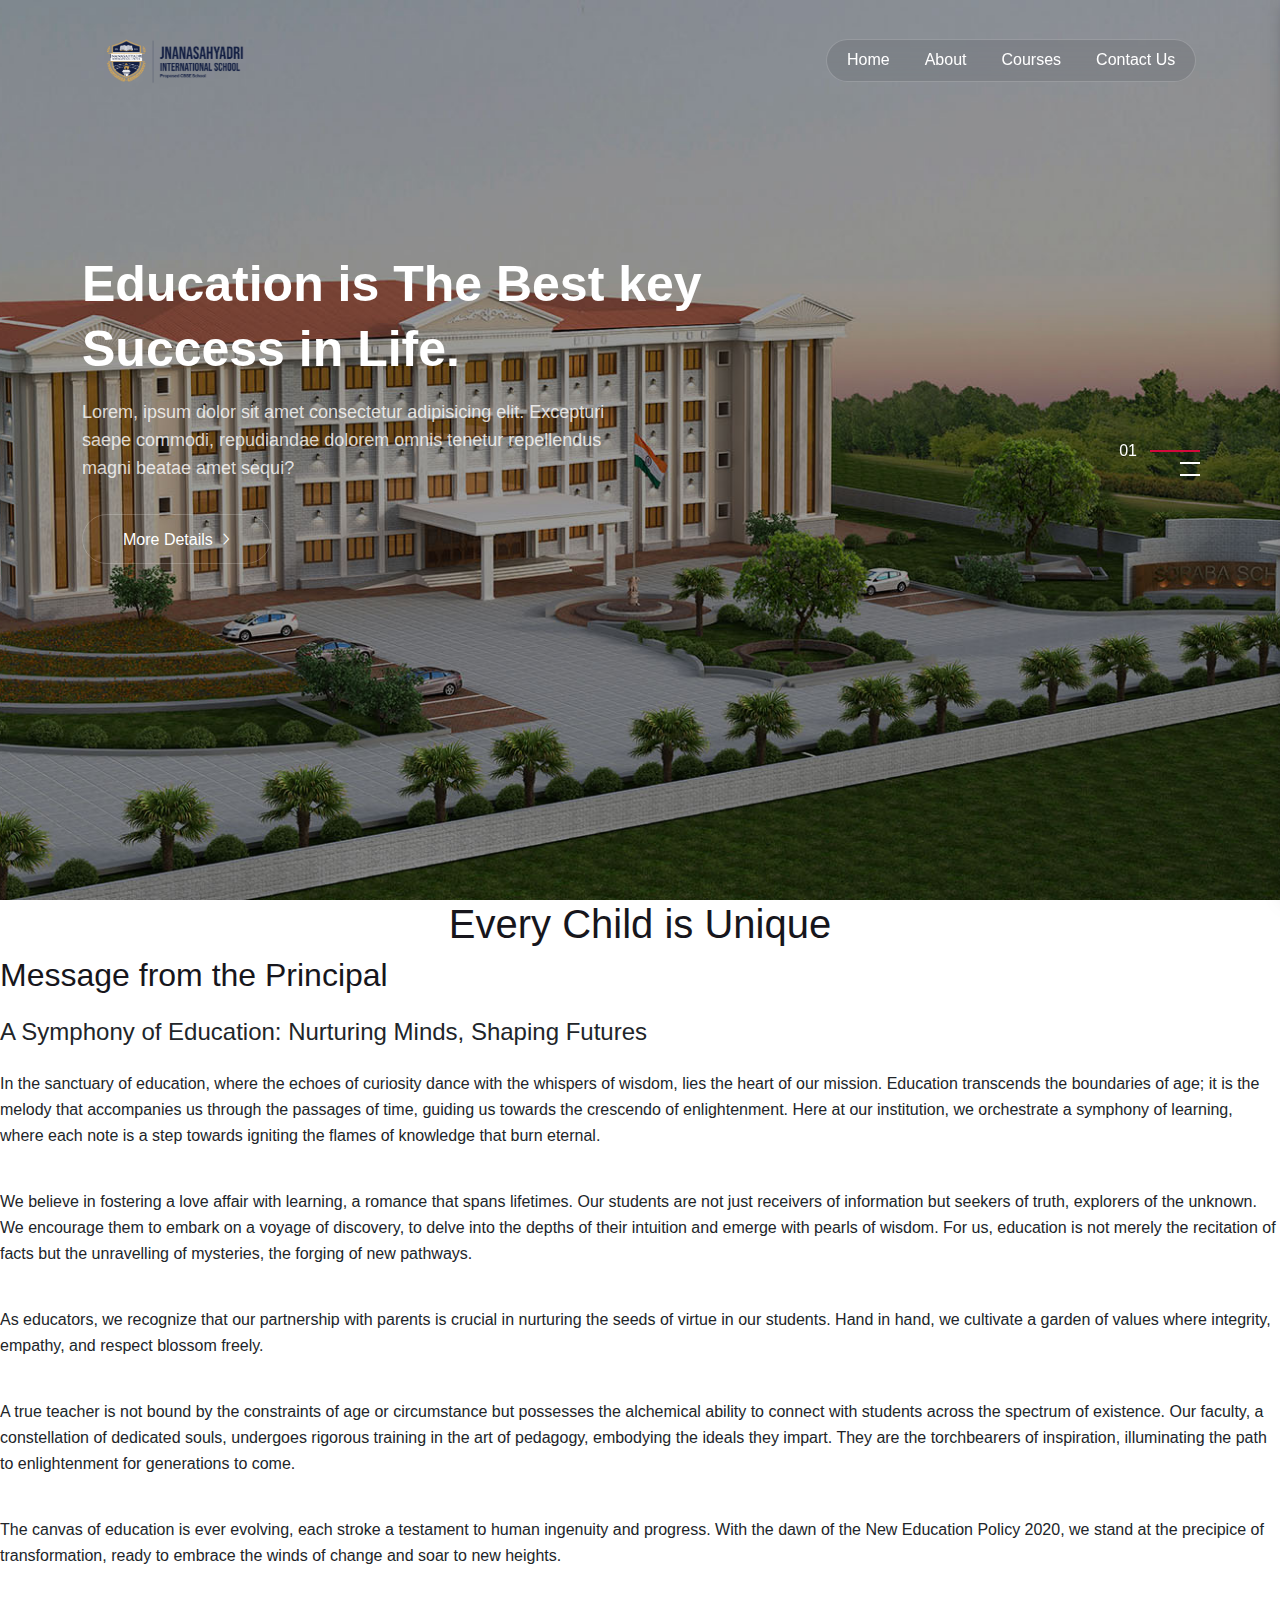
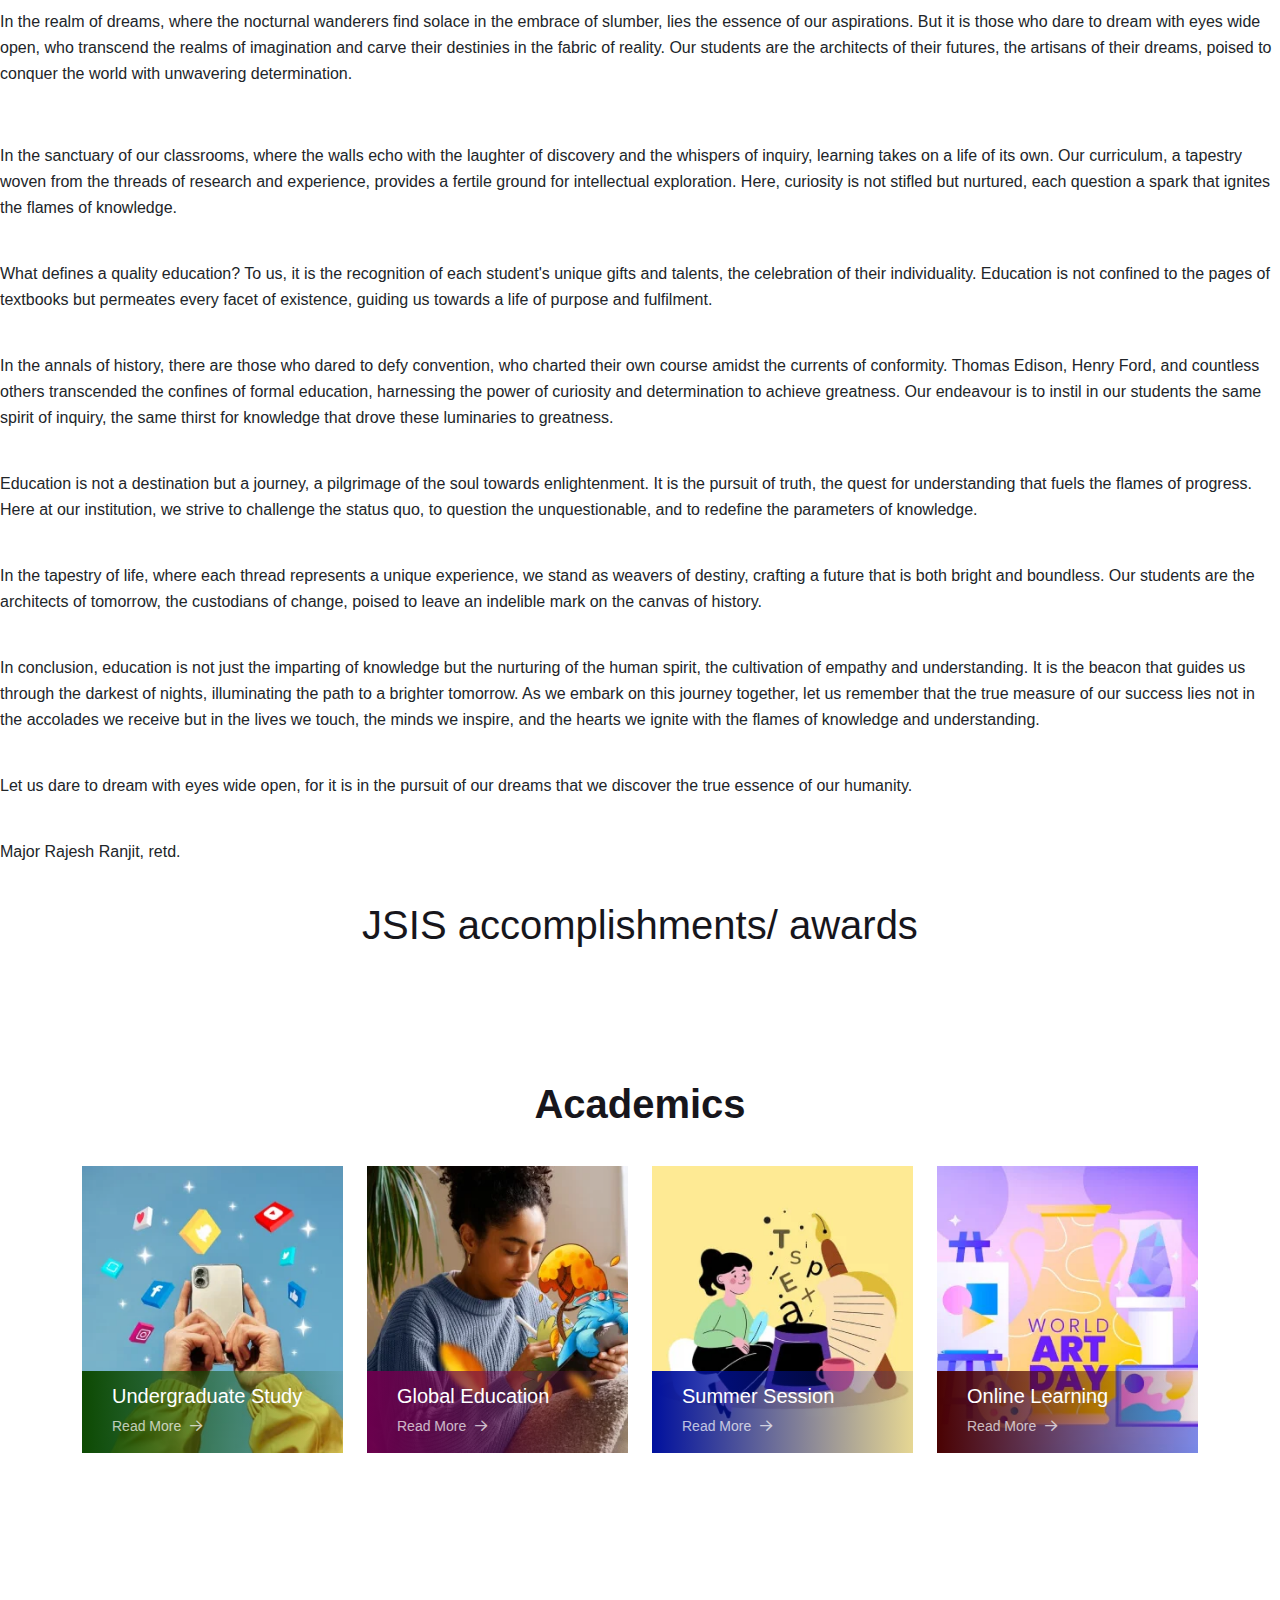
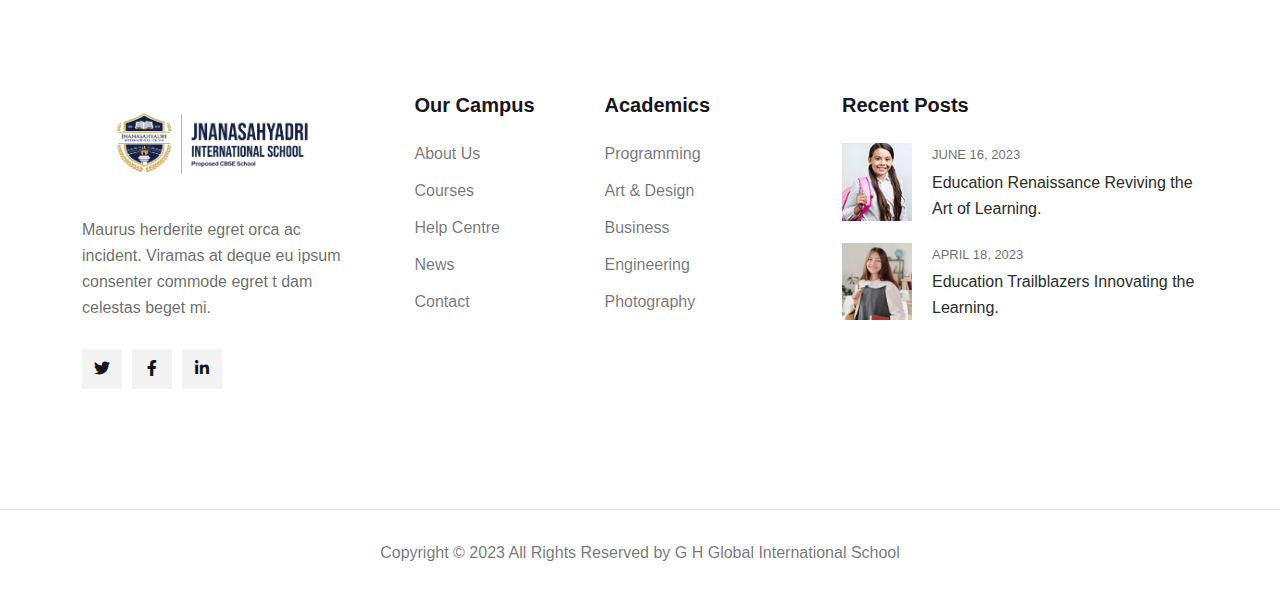
==== index.html @ 60f6abfc "updating" ====
<!DOCTYPE html>
<html lang="en">
  <head>
    <meta charset="UTF-8" />
    <meta http-equiv="X-UA-Compatible" content="IE=edge" />
    <meta name="viewport" content="width=device-width, initial-scale=1.0" />
    <title>G H Global International School</title>
    <!-- <link
      rel="shortcut icon"
      href="assets/images/logo/favicon.ico"
      type="image/x-icon"
    /> -->

    <!-- STYLESHEETS -->
    <link rel="stylesheet" href="assets/vendor/bootstrap/bootstrap.min.css" />
    <link
      rel="stylesheet"
      href="assets/vendor/owl-carousel/owl.carousel.min.css"
    />
    <link rel="stylesheet" href="assets/css/icofont.min.css" />
    <link rel="stylesheet" href="assets/vendor/font-awesome/all.min.css" />
    <link
      rel="stylesheet"
      href="assets/vendor/font-awesome/sharp-regular.min.css"
    />
    <link
      rel="stylesheet"
      href="assets/vendor/font-awesome/sharp-solid.min.css"
    />
    <link rel="stylesheet" href="assets/vendor/mean-menu/meanmenu.min.css" />
    <link
      rel="stylesheet"
      href="assets/vendor/swiper-js/swiper-bundle.min.css"
    />
    <link rel="stylesheet" href="assets/vendor/slick-slider/slick.css" />
    <link rel="stylesheet" href="assets/css/style.css" />

    <!-- dark version css -->
    <link rel="stylesheet" href="assets/css/dark-v.css" />
    <script src="https://cdn.tailwindcss.com"></script>
  </head>

  <body>
    <!-- preloader start ↓-->
    <div id="loading">
      <div id="loading-center">
        <div id="loading-center-absolute">
          <div class="loading-content">
            <!-- <img
              class="loading-logo-text"
              src="assets/images/logo/logo-text.png"
              alt="Kidba"
            /> -->
            <h2 class="fs-1 fw-bold">G H Global</h2>
            <div class="loading-stroke">
              <img
                class="loading-logo-icon"
                src="assets/images/logo/logo-icon.png"
                alt="Pen"
              />
            </div>
          </div>
        </div>
      </div>
    </div>
    <!-- preloader end ↑-->

    <!-- sidebar area start ↓-->
    <div class="kidba-menu-sidebar">
      <div class="kidba-menu-sidebar-inner">
        <div class="sidebar__close">
          <button class="sidebar__close-btn" id="sidebar__close-btn">
            <span><i class="icofont-brand-nexus"></i></span>
            <span>close</span>
          </button>
        </div>
        <div class="kidba-menu-sidebar-top mb-40">
          <nav>
            <div class="nav nav-tabs border-0" id="nav-tab" role="tablist">
              <button
                class="active"
                id="nav-menu-tab"
                data-bs-toggle="tab"
                data-bs-target="#nav-menu"
                type="button"
                role="tab"
                aria-controls="nav-menu"
                aria-selected="true"
              >
                Menu
              </button>
              <button
                id="nav-info-tab"
                data-bs-toggle="tab"
                data-bs-target="#nav-info"
                type="button"
                role="tab"
                aria-controls="nav-info"
                aria-selected="false"
              >
                Info
              </button>
            </div>
          </nav>
        </div>
        <div class="kidba-menu-sidebar-bottom">
          <div class="logo mb-40">
            <a href="index.html">
              <img src="assets/images/logos/logo-1.png" alt="logo" />
            </a>
          </div>
          <div class="tab-content" id="nav-tabContent">
            <div
              class="tab-pane fade show active"
              id="nav-menu"
              role="tabpanel"
              aria-labelledby="nav-menu-tab"
            >
              <div class="mobile-menu"></div>
            </div>
            <div
              class="tab-pane fade"
              id="nav-info"
              role="tabpanel"
              aria-labelledby="nav-info-tab"
            >
              <div class="kidba-sidebar-info-content-331">
                <ul>
                  <li>
                    <i class="icofont-clock-time"></i> 9:30am - 6:30pm, Mon -
                    Sun
                  </li>
                  <li>
                    <a href="tel:http://80012345676587"
                      ><i class="icofont-phone"></i> +91 9999999999</a
                    >
                  </li>
                  <li>
                    <i class="icofont-google-map"></i> G H Global International
                    School
                  </li>
                </ul>
              </div>
              <div class="kidba-sidebar-info-social-331">
                <a href="#" class="header-right-txt"
                  ><i class="icofont-facebook"></i
                ></a>
                <a href="#" class="header-right-txt"
                  ><i class="icofont-twitter"></i
                ></a>
                <a href="#" class="header-right-txt"
                  ><i class="icofont-instagram"></i
                ></a>
              </div>
            </div>
          </div>
        </div>
      </div>
    </div>
    <div class="offwrap"></div>
    <!-- sidebar area end ↑-->

    <!-- HEADER SECTION STARTS HERE ↓-->
    <div class="tl-4-header red-clr">
      <div class="tl-8-top-header d-none">
        <div class="container">
          <div class="row justify-content-center">
            <div class="col-lg-8">
              <ul class="tl-8-top-header-contacts">
                <li>
                  <a href="tel:12356877787"
                    ><i class="fa-solid fa-phone"></i> +91 9999999999
                  </a>
                </li>
                <li>
                  <a href="mailto:ghglobal@gmail.com"
                    ><i class="fa-solid fa-envelope"></i> ghglobal@gmail.com</a
                  >
                </li>
                <li>
                  <i class="fa-solid fa-location-dot"></i> Bengaluru, Karnataka
                </li>
              </ul>
            </div>

            <div class="col-lg-4">
              <ul class="tl-8-top-header-socials">
                <li>
                  <a href="#"><i class="fa-brands fa-twitter"></i></a>
                </li>
                <li>
                  <a href="#"><i class="fa-brands fa-facebook-f"></i></a>
                </li>
                <li>
                  <a href="#"><i class="fa-brands fa-linkedin-in"></i></a>
                </li>
              </ul>
            </div>
          </div>
        </div>
      </div>

      <div class="tl-4-bottom-header px-24 2xl:px-0">
        <div class="container">
          <div class="row justify-content-between g-0 align-items-center">
            <div class="col-xl-2 col-lg-2">
              <div class="row align-items-center">
                <div class="col-lg-12 col-6">
                  <div class="w-64">
                    <a href="index.html">
                      <img src="/assets/images/main-logo.png" alt="KIDBA" />
                    </a>
                  </div>
                </div>
                <div class="d-lg-none d-flex justify-content-end col-6">
                  <button class="tl-hamburger navbar-toggler">
                    <i class="icofont-navigation-menu"></i>
                  </button>
                </div>
              </div>
            </div>

            <div class="col-xxl-5 col-6"></div>

            <div class="col-xxl-1 d-xxl-block d-none"></div>

            <div class="col-4 d-lg-block">
              <div class="tl-nav-menu tl-4-nav-menu">
                <ul class="justify-content-center">
                  <li class="tl-nav-item tl-dropdown">
                    <a href="index.html" role="button"> Home </a>
                  </li>
                  <li class="tl-nav-item tl-dropdown">
                    <a href="#" role="button"> About </a>
                  </li>
                  <li class="tl-nav-item tl-dropdown">
                    <a href="#" role="button"> Courses </a>
                  </li>

                  <li class="tl-nav-item tl-dropdown">
                    <a href="#" role="button"> Contact Us </a>
                  </li>
                </ul>
              </div>
            </div>
          </div>
        </div>
      </div>
    </div>
    <!-- HEADER SECTION ENDS HERE ↑-->

    <!-- BANNER SECTION STARTS HERE ↓-->
    <section class="tl-4-banner">
      <div class="tl-4-banner-slider owl-carousel">
        <div
          class="tl-4-banner-slide bg-defaults"
          data-background="assets/images/tl-4/banner-bg-1.jpg"
        >
          <div class="container px-24 2xl:px-10">
            <div class="row">
              <div class="col-xl-8 col-lg-9 col-10 col-xxs-12">
                <div class="tl-4-banner-txt">
                  <h1 class="tl-4-banner-title">
                    Education is The Best key Success in Life.
                  </h1>
                  <p class="tl-4-banner-descr">
                    Lorem, ipsum dolor sit amet consectetur adipisicing elit.
                    Excepturi saepe commodi, repudiandae dolorem omnis tenetur
                    repellendus magni beatae amet sequi?
                  </p>
                  <a href="#" class="tl-4-banner-btn"
                    >More Details <i class="fa-light fa-angle-right"></i
                  ></a>
                </div>
              </div>
            </div>
          </div>
        </div>

        <div
          class="tl-4-banner-slide bg-defaults"
          data-background="assets/images/tl-4/banner-bg-2.jpg"
        >
          <div class="container px-24 2xl:px-10">
            <div class="row">
              <div class="col-xl-8 col-lg-9 col-10 col-xxs-12">
                <div class="tl-4-banner-txt">
                  <h1 class="tl-4-banner-title">
                    Education is The Best key Success in Life.
                  </h1>
                  <p class="tl-4-banner-descr">
                    Lorem ipsum dolor sit, amet consectetur adipisicing elit.
                    Doloremque fugit quisquam placeat, id libero molestias
                    provident in aspernatur natus numquam!
                  </p>
                  <a href="#" class="tl-4-banner-btn"
                    >More Details <i class="fa-light fa-angle-right"></i
                  ></a>
                </div>
              </div>
            </div>
          </div>
        </div>

        <div
          class="tl-4-banner-slide bg-defaults"
          data-background="assets/images/tl-4/banner-bg-3.jpg"
        >
          <div class="container px-24 2xl:px-10">
            <div class="row">
              <div class="col-xl-8 col-lg-9 col-10 col-xxs-12">
                <div class="tl-4-banner-txt">
                  <h1 class="tl-4-banner-title">
                    Education is The Best key Success in Life.
                  </h1>
                  <p class="tl-4-banner-descr">
                    Lorem ipsum dolor sit amet, consectetur adipisicing elit.
                    Illo ratione quis perspiciatis ad dignissimos velit
                    suscipit, in beatae itaque fuga?
                  </p>
                  <a href="#" class="tl-4-banner-btn"
                    >More Details <i class="fa-light fa-angle-right"></i
                  ></a>
                </div>
              </div>
            </div>
          </div>
        </div>
      </div>

      <div class="tl-4-banner-slider-dots"></div>
    </section>
    <!-- BANNER SECTION ENDS HERE ↑-->

    <!-- Brand Positioning start -->

    <section class="px-24">
      <div class="flex items-center justify-center">
        <div class="p-36">
          <h1 class="text-5xl text-center md:text-6xl font-extrabold">
            Every Child is Unique
          </h1>
        </div>
      </div>
    </section>

    <!-- Brand Positioning ends -->

    <!-- Principal’s message start -->

    <section class="px-24">
      <div class="h-full">
        <div class="md:flex gap-5 h-full">
          <div class="w-full h-full">
            <div>
              <h2 class="text-4xl font-extrabold">
                Message from the Principal
              </h2>
              <h4 class="text-xl font-extrabold py-3">
                A Symphony of Education: Nurturing Minds, Shaping Futures
              </h4>
              <div>
                <p>
                  In the sanctuary of education, where the echoes of curiosity
                  dance with the whispers of wisdom, lies the heart of our
                  mission. Education transcends the boundaries of age; it is the
                  melody that accompanies us through the passages of time,
                  guiding us towards the crescendo of enlightenment. Here at our
                  institution, we orchestrate a symphony of learning, where each
                  note is a step towards igniting the flames of knowledge that
                  burn eternal.
                </p>
                <br />
                <p>
                  We believe in fostering a love affair with learning, a romance
                  that spans lifetimes. Our students are not just receivers of
                  information but seekers of truth, explorers of the unknown. We
                  encourage them to embark on a voyage of discovery, to delve
                  into the depths of their intuition and emerge with pearls of
                  wisdom. For us, education is not merely the recitation of
                  facts but the unravelling of mysteries, the forging of new
                  pathways.
                </p>
                <br />
                <p>
                  As educators, we recognize that our partnership with parents
                  is crucial in nurturing the seeds of virtue in our students.
                  Hand in hand, we cultivate a garden of values where integrity,
                  empathy, and respect blossom freely.
                </p>
              </div>
              <br />
              <p>
                A true teacher is not bound by the constraints of age or
                circumstance but possesses the alchemical ability to connect
                with students across the spectrum of existence. Our faculty, a
                constellation of dedicated souls, undergoes rigorous training in
                the art of pedagogy, embodying the ideals they impart. They are
                the torchbearers of inspiration, illuminating the path to
                enlightenment for generations to come.
              </p>
              <br />
              <p>
                The canvas of education is ever evolving, each stroke a
                testament to human ingenuity and progress. With the dawn of the
                New Education Policy 2020, we stand at the precipice of
                transformation, ready to embrace the winds of change and soar to
                new heights.
              </p>
              <br />
              <p>
                In the realm of dreams, where the nocturnal wanderers find
                solace in the embrace of slumber, lies the essence of our
                aspirations. But it is those who dare to dream with eyes wide
                open, who transcend the realms of imagination and carve their
                destinies in the fabric of reality. Our students are the
                architects of their futures, the artisans of their dreams,
                poised to conquer the world with unwavering determination.
              </p>
            </div>
          </div>
          <div class="h-full w-full">
            <div>
              <img src="/assets/images/Principal-img.jpg" alt="" />
            </div>
          </div>
        </div>
      </div>
      <div class="pt-3">
        <div>
          <p>
            In the sanctuary of our classrooms, where the walls echo with the
            laughter of discovery and the whispers of inquiry, learning takes on
            a life of its own. Our curriculum, a tapestry woven from the threads
            of research and experience, provides a fertile ground for
            intellectual exploration. Here, curiosity is not stifled but
            nurtured, each question a spark that ignites the flames of
            knowledge.
          </p>
          <br />
          <p>
            What defines a quality education? To us, it is the recognition of
            each student's unique gifts and talents, the celebration of their
            individuality. Education is not confined to the pages of textbooks
            but permeates every facet of existence, guiding us towards a life of
            purpose and fulfilment.
          </p>
          <br />
          <p>
            In the annals of history, there are those who dared to defy
            convention, who charted their own course amidst the currents of
            conformity. Thomas Edison, Henry Ford, and countless others
            transcended the confines of formal education, harnessing the power
            of curiosity and determination to achieve greatness. Our endeavour
            is to instil in our students the same spirit of inquiry, the same
            thirst for knowledge that drove these luminaries to greatness.
          </p>
          <br />
          <p>
            Education is not a destination but a journey, a pilgrimage of the
            soul towards enlightenment. It is the pursuit of truth, the quest
            for understanding that fuels the flames of progress. Here at our
            institution, we strive to challenge the status quo, to question the
            unquestionable, and to redefine the parameters of knowledge.
          </p>
          <br />
          <p>
            In the tapestry of life, where each thread represents a unique
            experience, we stand as weavers of destiny, crafting a future that
            is both bright and boundless. Our students are the architects of
            tomorrow, the custodians of change, poised to leave an indelible
            mark on the canvas of history.
          </p>
          <br />
          <p>
            In conclusion, education is not just the imparting of knowledge but
            the nurturing of the human spirit, the cultivation of empathy and
            understanding. It is the beacon that guides us through the darkest
            of nights, illuminating the path to a brighter tomorrow. As we
            embark on this journey together, let us remember that the true
            measure of our success lies not in the accolades we receive but in
            the lives we touch, the minds we inspire, and the hearts we ignite
            with the flames of knowledge and understanding.
          </p>
          <br />
          <p>
            Let us dare to dream with eyes wide open, for it is in the pursuit
            of our dreams that we discover the true essence of our humanity.
          </p>
          <br />
          <p class="font-extrabold text-[#0C3890] text-2xl">
            Major Rajesh Ranjit, retd.
          </p>
        </div>
      </div>
    </section>

    <!-- JSIS accomplishments/ awards start -->

    <section class="px-24">
      <div class="py-20 md:py-0 md:py-56 border-2 border-[#000] my-36">
        <div class="text-center">
          <div>
            <h1 class="text-4xl font-bold">JSIS accomplishments/ awards</h1>
          </div>
        </div>
      </div>
    </section>

    <!-- JSIS accomplishments/ awards ends -->

    <!-- Notice board start -->

    <section class="tl-5-academic px-24">
      <div class="container">
        <h2 class="tl-5-section-title mtm-15">Academics</h2>

        <div class="row g-lg-4 g-3">
          <div class="col-xl-3 col-lg-4 col-6 col-xxs-12">
            <div class="tl-5-single-academic">
              <div class="tl-5-single-academic-img">
                <img
                  src="assets/images/tl-5/academic-1.webp"
                  alt="Academic Image"
                />

                <div class="tl-5-single-academic-txt">
                  <h5 class="tl-5-single-academic-title">
                    Undergraduate Study
                  </h5>
                  <a href="#"
                    >Read More <i class="fa-regular fa-arrow-right"></i
                  ></a>
                </div>
              </div>
            </div>
          </div>

          <div class="col-xl-3 col-lg-4 col-6 col-xxs-12">
            <div class="tl-5-single-academic tl-5-single-academic-2">
              <div class="tl-5-single-academic-img">
                <img
                  src="assets/images/tl-5/academic-2.webp"
                  alt="Academic Image"
                />

                <div class="tl-5-single-academic-txt">
                  <h5 class="tl-5-single-academic-title">Global Education</h5>
                  <a href="#"
                    >Read More <i class="fa-regular fa-arrow-right"></i
                  ></a>
                </div>
              </div>
            </div>
          </div>

          <div class="col-xl-3 col-lg-4 col-6 col-xxs-12">
            <div class="tl-5-single-academic tl-5-single-academic-3">
              <div class="tl-5-single-academic-img">
                <img
                  src="assets/images/tl-5/academic-3.webp"
                  alt="Academic Image"
                />

                <div class="tl-5-single-academic-txt">
                  <h5 class="tl-5-single-academic-title">Summer Session</h5>
                  <a href="#"
                    >Read More <i class="fa-regular fa-arrow-right"></i
                  ></a>
                </div>
              </div>
            </div>
          </div>

          <div class="col-xl-3 col-lg-4 col-6 col-xxs-12">
            <div class="tl-5-single-academic tl-5-single-academic-4">
              <div class="tl-5-single-academic-img">
                <img
                  src="assets/images/tl-5/academic-4.webp"
                  alt="Academic Image"
                />

                <div class="tl-5-single-academic-txt">
                  <h5 class="tl-5-single-academic-title">Online Learning</h5>
                  <a href="#"
                    >Read More <i class="fa-regular fa-arrow-right"></i
                  ></a>
                </div>
              </div>
            </div>
          </div>
        </div>
      </div>
    </section>

    <!-- FOOTER SECTION STARTS HERE -->
    <footer class="tl-footer tl-4-footer px-24">
      <div class="tl-footer-top">
        <div class="container">
          <div class="row gy-5 justify-content-between">
            <div class="col-lg-3 col-sm-6 col-12">
              <div class="tl-footer-widget tl-4-footer-widget">
                <a href="index.html" class="tl-footer-widget-title">
                  <img
                    class="w-56"
                    src="assets/images/main-logo.png"
                    alt="logo"
                  />
                </a>

                <p class="tl-4-footer-descr">
                  Maurus herderite egret orca ac incident. Viramas at deque eu
                  ipsum consenter commode egret t dam celestas beget mi.
                </p>
                <div class="tl-4-footer-socials">
                  <ul>
                    <li>
                      <a href="#"><i class="fa-brands fa-twitter"></i></a>
                    </li>
                    <li>
                      <a href="#"><i class="fa-brands fa-facebook-f"></i></a>
                    </li>
                    <li>
                      <a href="#"><i class="fa-brands fa-linkedin-in"></i></a>
                    </li>
                  </ul>
                </div>
              </div>
            </div>

            <div class="col-lg-4 order-1 order-sm-2 order-lg-1">
              <div class="row gy-5">
                <div class="col-6 col-xxs-12">
                  <div class="tl-footer-widget tl-4-footer-widget">
                    <h5 class="tl-footer-widget-title tl-4-footer-widget-title">
                      Our Campus
                    </h5>
                    <ul class="tl-footer-links tl-4-footer-links">
                      <li><a href="#">About Us</a></li>
                      <li><a href="#">Courses</a></li>
                      <li><a href="#">Help Centre</a></li>
                      <li><a href="#">News</a></li>
                      <li><a href="#">Contact</a></li>
                    </ul>
                  </div>
                </div>
                <div class="col-6 col-xxs-12">
                  <div class="tl-footer-widget tl-4-footer-widget">
                    <h5 class="tl-footer-widget-title tl-4-footer-widget-title">
                      Academics
                    </h5>
                    <ul class="tl-footer-links tl-4-footer-links">
                      <li><a href="#">Programming</a></li>
                      <li><a href="#">Art &amp; Design</a></li>
                      <li><a href="#">Business</a></li>
                      <li><a href="#">Engineering</a></li>
                      <li><a href="#">Photography</a></li>
                    </ul>
                  </div>
                </div>
              </div>
            </div>

            <div class="col-lg-4 col-sm-6 col-12 order-2 order-sm-1 order-lg-2">
              <div class="tl-footer-widget tl-4-footer-widget">
                <h5 class="tl-footer-widget-title tl-4-footer-widget-title">
                  Recent Posts
                </h5>

                <div class="tl-4-footer-articles">
                  <div class="tl-4-footer-article">
                    <img
                      src="assets/images/tl-11/sidebar-article-2.jpg"
                      alt="Article image"
                      class="tl-4-footer-article-img"
                    />

                    <div class="tl-4-footer-article-txt">
                      <span class="tl-4-footer-article-date"
                        >June 16, 2023</span
                      >
                      <h5 class="tl-4-footer-article-title">
                        <a href="#"
                          >Education Renaissance Reviving the Art of
                          Learning.</a
                        >
                      </h5>
                    </div>
                  </div>

                  <div class="tl-4-footer-article">
                    <img
                      src="assets/images/tl-11/sidebar-article-3.jpg"
                      alt="Article image"
                      class="tl-4-footer-article-img"
                    />

                    <div class="tl-4-footer-article-txt">
                      <span class="tl-4-footer-article-date"
                        >April 18, 2023</span
                      >
                      <h5 class="tl-4-footer-article-title">
                        <a href="#"
                          >Education Trailblazers Innovating the Learning.</a
                        >
                      </h5>
                    </div>
                  </div>
                </div>
              </div>
            </div>
          </div>
        </div>
      </div>

      <div class="tl-footer-bottom tl-4-footer-bottom">
        <div class="container">
          <div class="row gy-4 align-items-center">
            <div class="col-12">
              <p class="tl-4-copyright-txt m-0 text-center">
                Copyright © 2023 All Rights Reserved by G H Global International
                School
              </p>
            </div>
          </div>
        </div>
      </div>
    </footer>
    <!-- FOOTER SECTION STARTS HERE -->

    <!-- JS FILES ↓ -->
    <script src="assets/vendor/jquery/jquery-3.7.0.min.js"></script>
    <script src="assets/vendor/bootstrap/bootstrap.bundle.min.js"></script>
    <script src="assets/vendor/owl-carousel/owl.carousel.min.js"></script>
    <script src="assets/vendor/fs-lightbox/fslightbox.js"></script>
    <script src="assets/vendor/mean-menu/jquery.meanmenu.min.js"></script>
    <script src="assets/vendor/swiper-js/swiper-bundle.min.js"></script>
    <script src="assets/vendor/slick-slider/slick.min.js"></script>
    <script src="assets/vendor/bx-slider/jquery.bxslider.min.js"></script>
    <script src="assets/vendor/eocjs-newsticker/eocjs-newsticker.js"></script>
    <script src="assets/vendor/syotimer/jquery.syotimer.min.js"></script>
    <script src="assets/js/main.js"></script>
  </body>
</html>
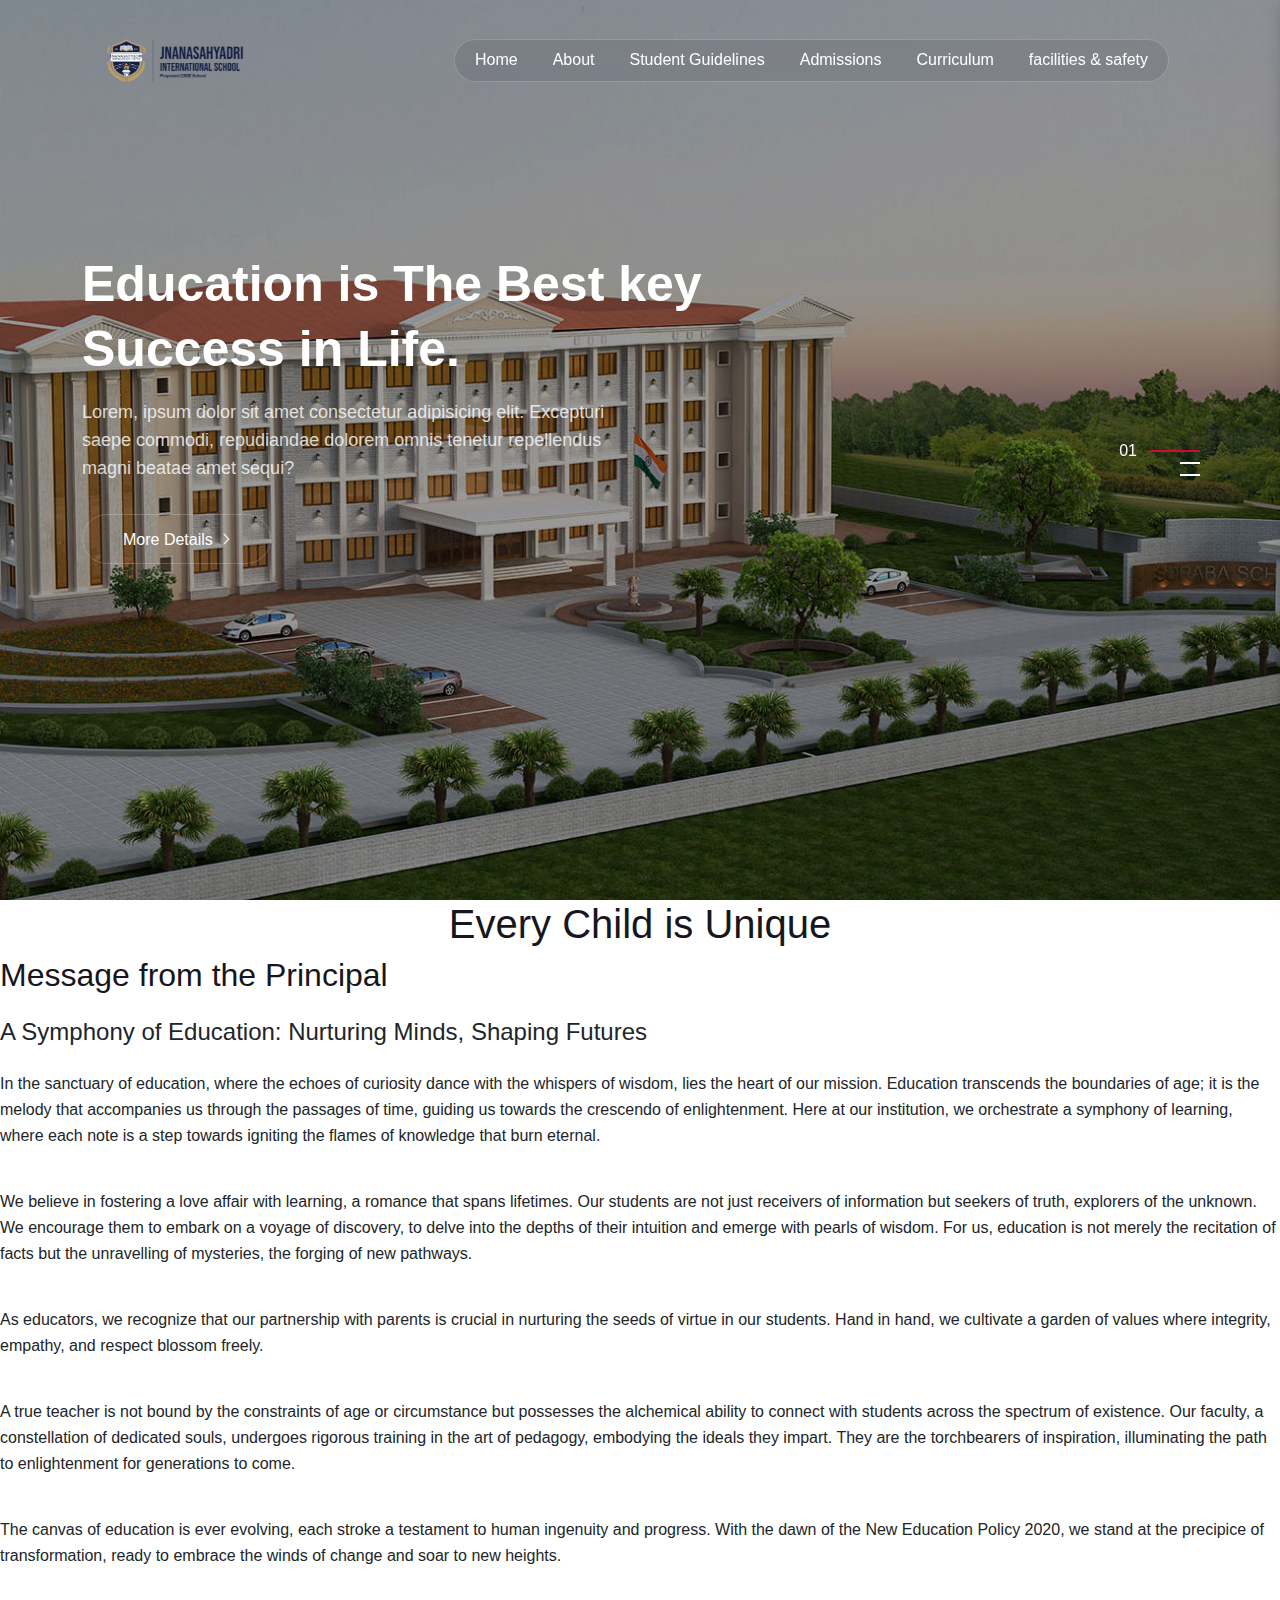
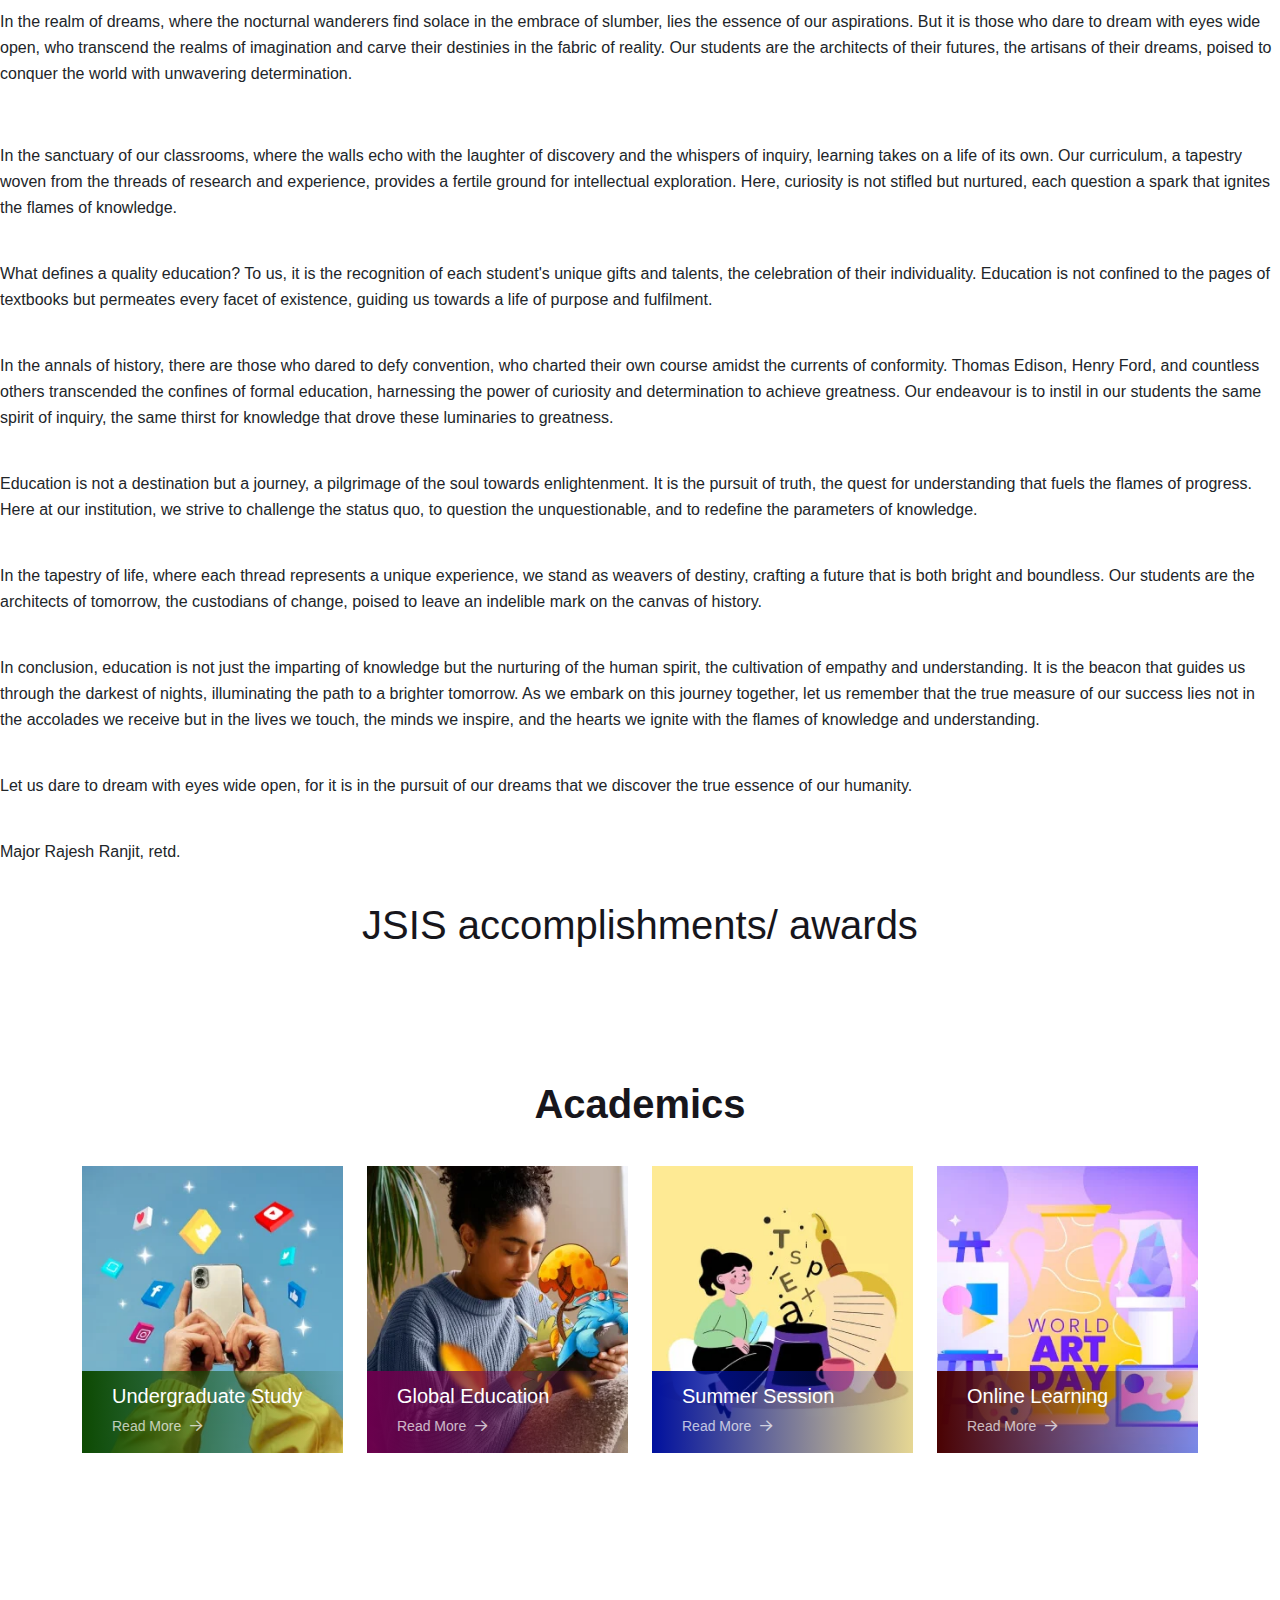
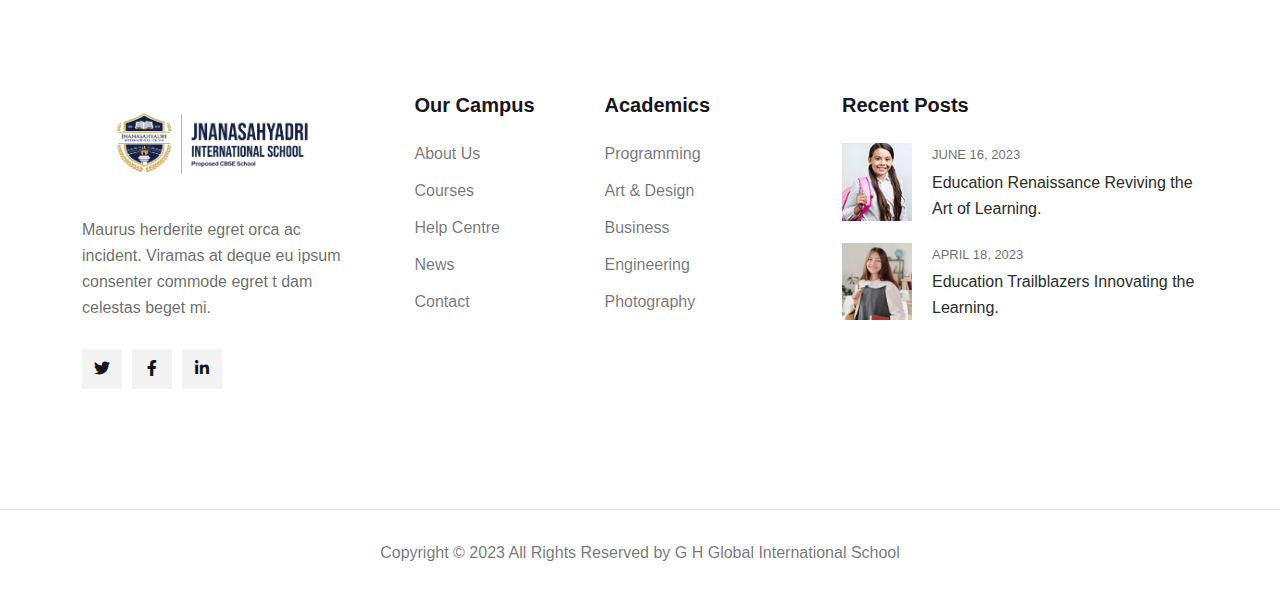
==== commit 0e67e9dd: "updating" ====
--- a/index.html
+++ b/index.html
@@ -220,25 +220,31 @@
               </div>
             </div>
 
-            <div class="col-xxl-5 col-6"></div>
-
-            <div class="col-xxl-1 d-xxl-block d-none"></div>
-
-            <div class="col-4 d-lg-block">
+            <div class="col-8 flex items-end justify-end">
               <div class="tl-nav-menu tl-4-nav-menu">
                 <ul class="justify-content-center">
                   <li class="tl-nav-item tl-dropdown">
                     <a href="index.html" role="button"> Home </a>
                   </li>
                   <li class="tl-nav-item tl-dropdown">
-                    <a href="#" role="button"> About </a>
+                    <a href="/about.html" role="button"> About </a>
                   </li>
                   <li class="tl-nav-item tl-dropdown">
-                    <a href="#" role="button"> Courses </a>
+                    <a href="/student.html" role="button">
+                      Student Guidelines
+                    </a>
                   </li>
 
                   <li class="tl-nav-item tl-dropdown">
-                    <a href="#" role="button"> Contact Us </a>
+                    <a href="/admissions.html" role="button"> Admissions </a>
+                  </li>
+                  <li class="tl-nav-item tl-dropdown">
+                    <a href="/curriculum.html" role="button"> Curriculum </a>
+                  </li>
+                  <li class="tl-nav-item tl-dropdown">
+                    <a href="/facilities.html" role="button"
+                      >facilities & safety
+                    </a>
                   </li>
                 </ul>
               </div>
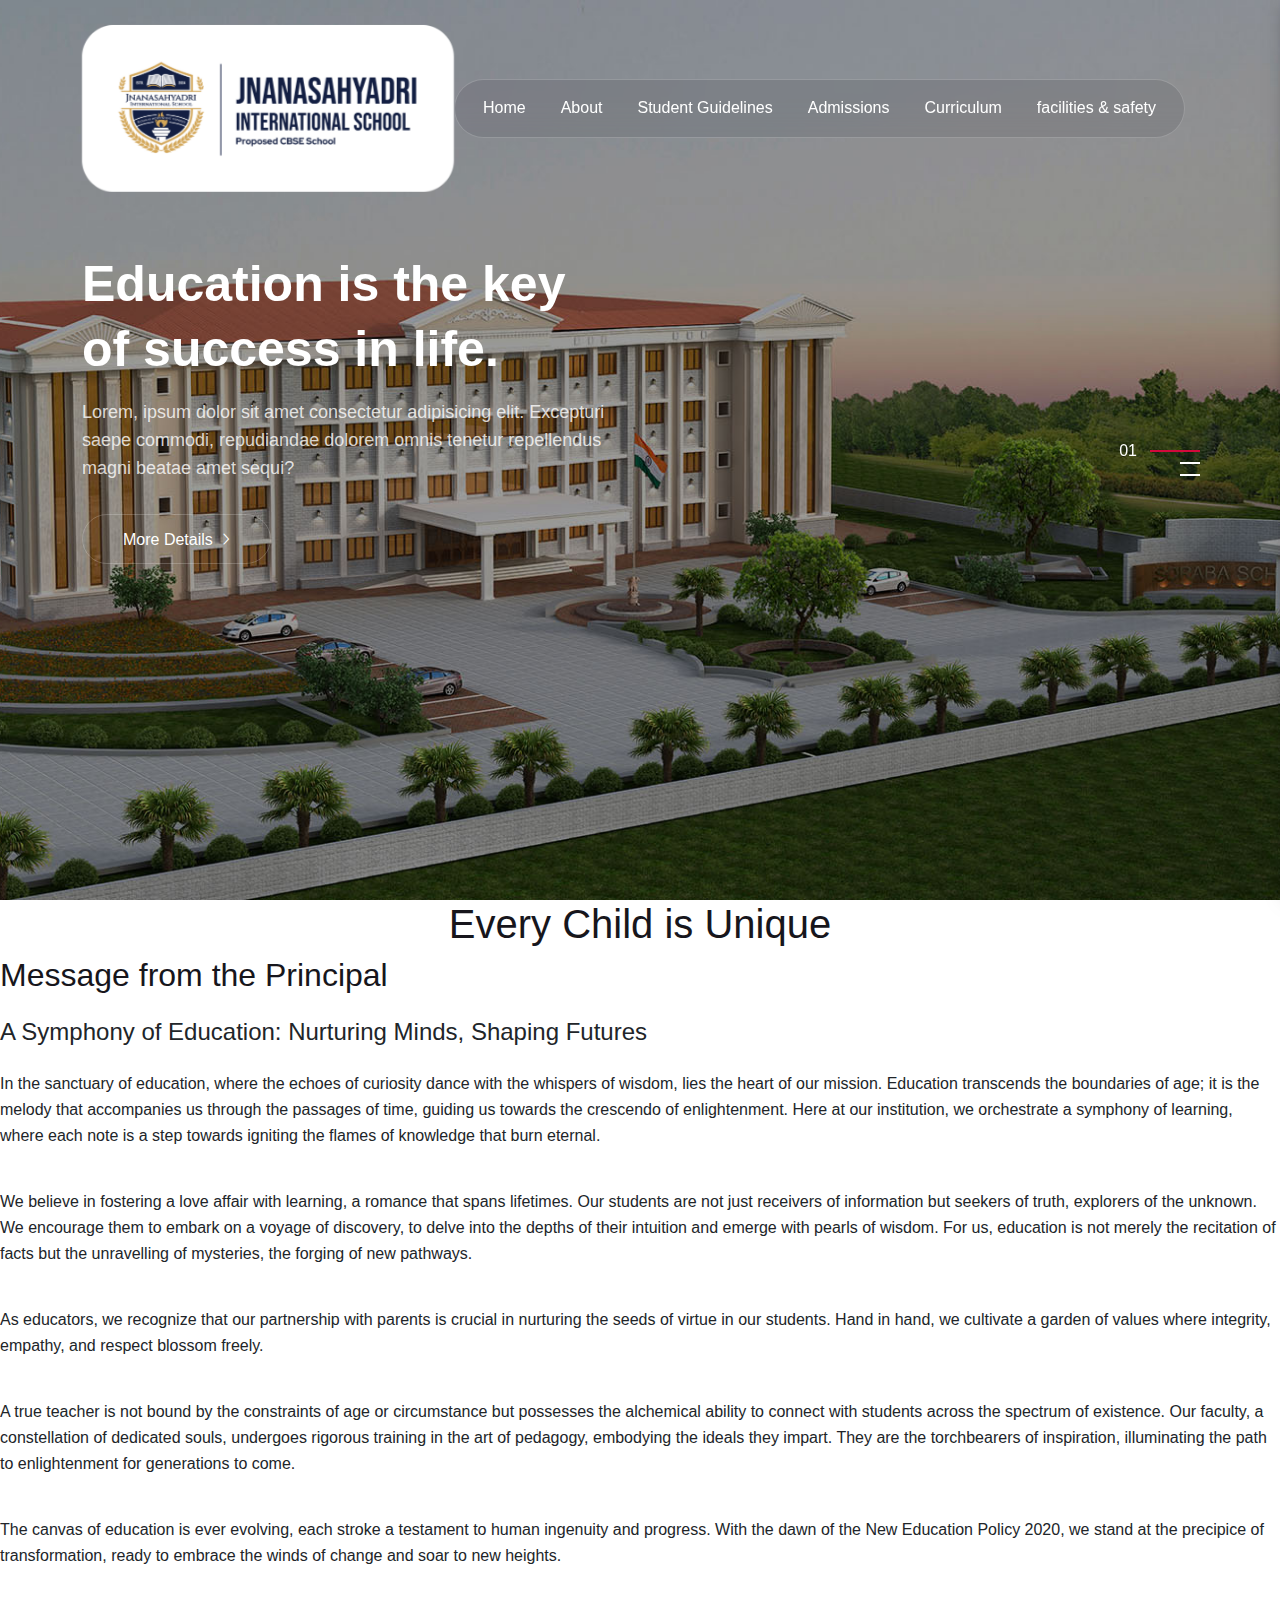
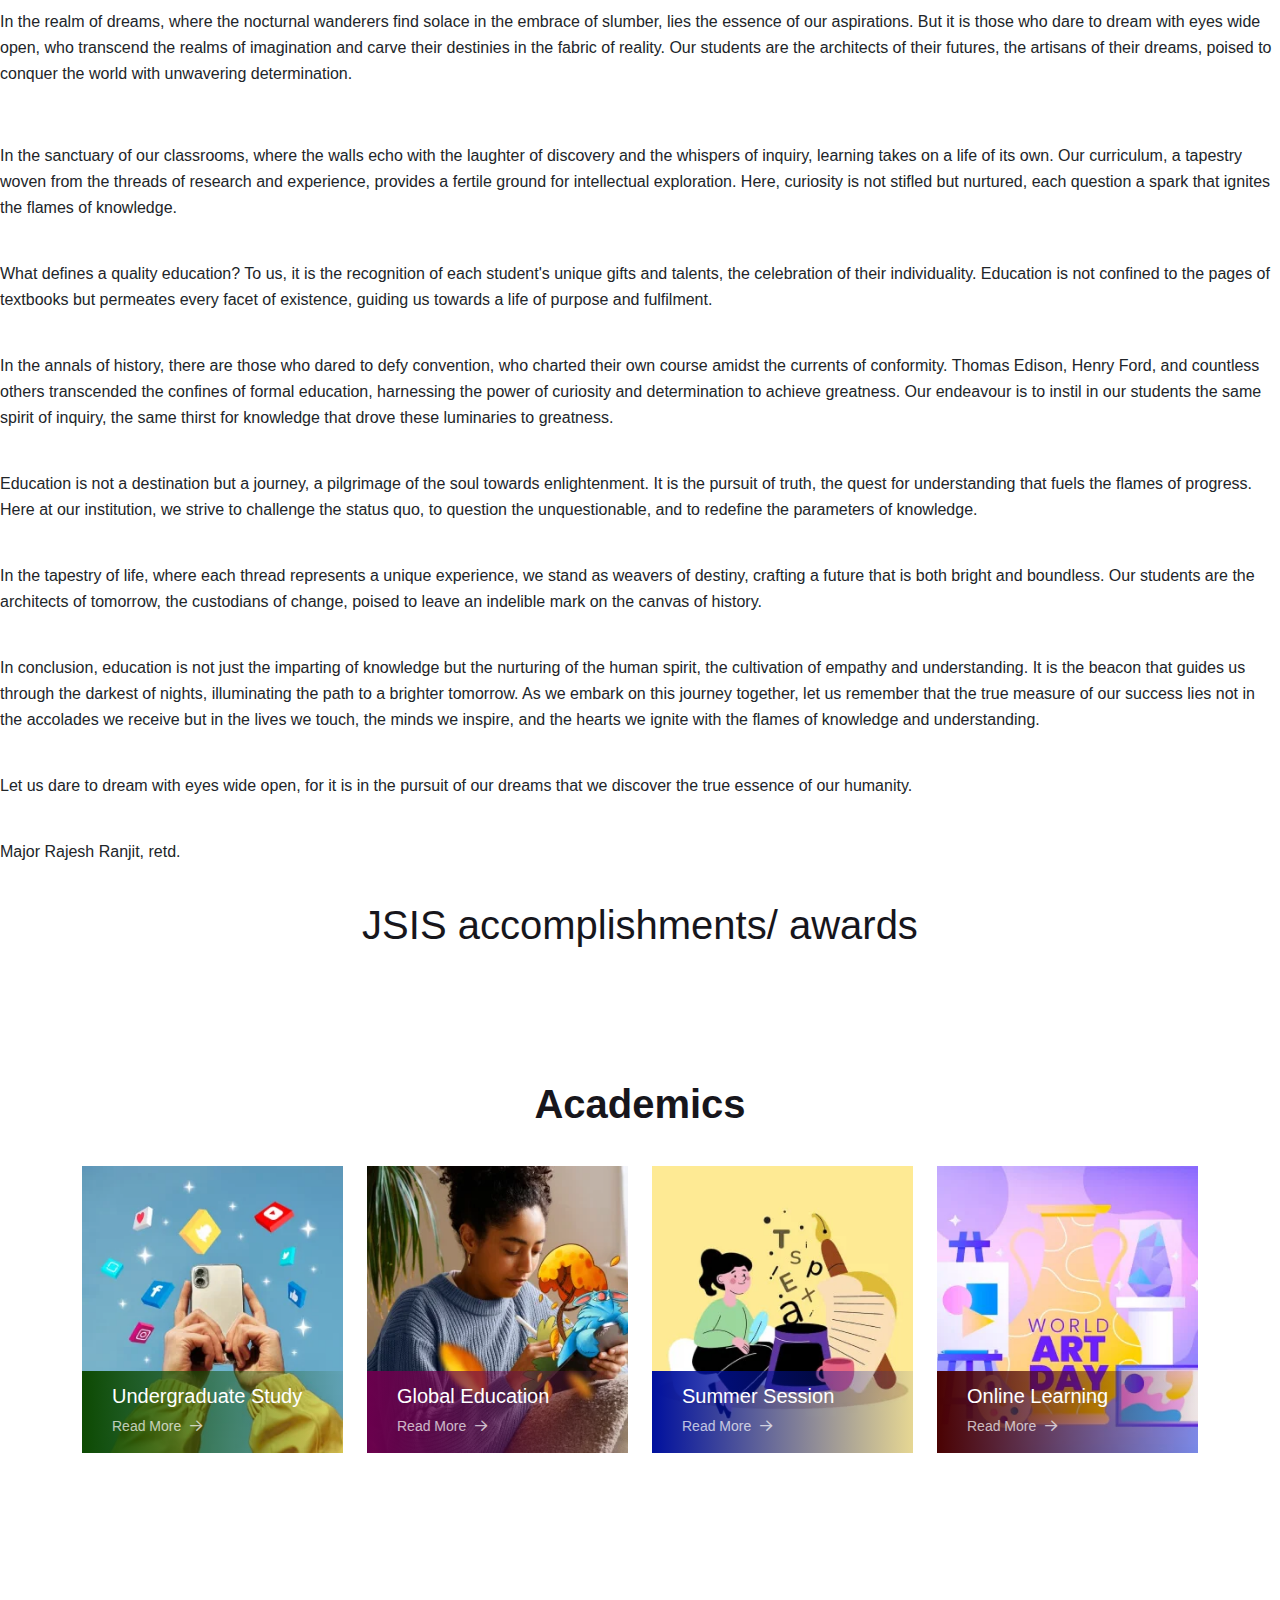
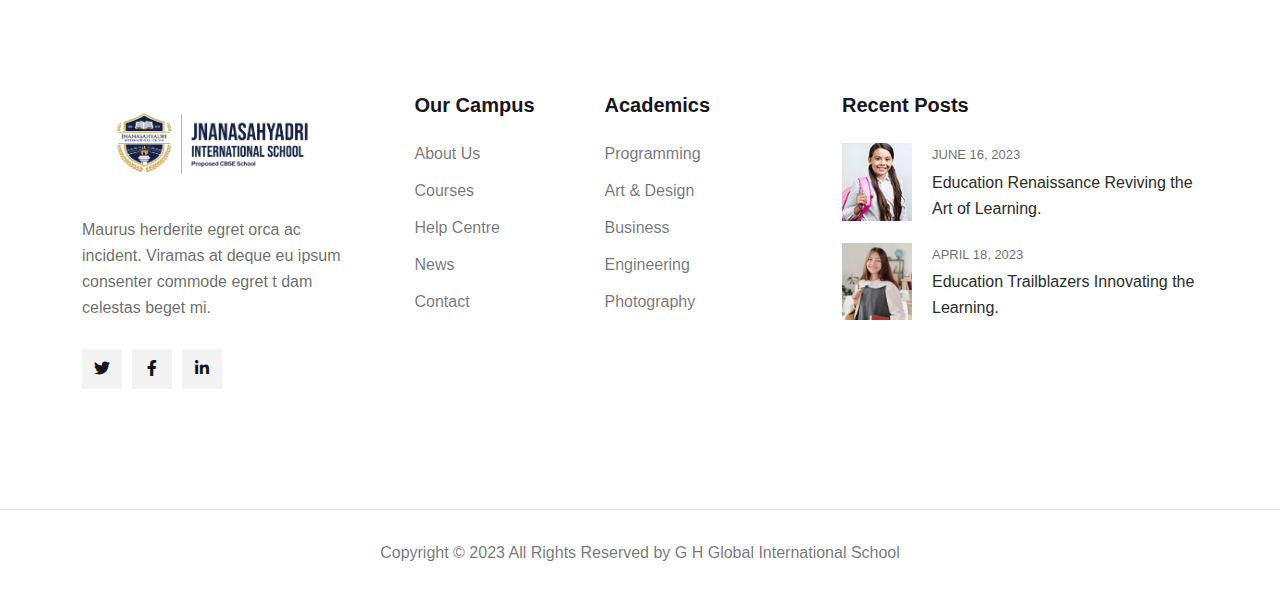
==== commit b9c01c59: "updating" ====
--- a/index.html
+++ b/index.html
@@ -200,15 +200,15 @@
         </div>
       </div>
 
-      <div class="tl-4-bottom-header px-24 2xl:px-0">
-        <div class="container">
+      <div class="tl-4-bottom-header">
+        <div class="container px-24">
           <div class="row justify-content-between g-0 align-items-center">
-            <div class="col-xl-2 col-lg-2">
+            <div class="col-xl-4 col-lg-2">
               <div class="row align-items-center">
                 <div class="col-lg-12 col-6">
-                  <div class="w-64">
+                  <div class="w-48">
                     <a href="index.html">
-                      <img src="/assets/images/main-logo.png" alt="KIDBA" />
+                      <img src="assets/images/last-logo.png" alt="KIDBA" />
                     </a>
                   </div>
                 </div>
@@ -222,7 +222,7 @@
 
             <div class="col-8 flex items-end justify-end">
               <div class="tl-nav-menu tl-4-nav-menu">
-                <ul class="justify-content-center">
+                <ul class="justify-content-center p-2">
                   <li class="tl-nav-item tl-dropdown">
                     <a href="index.html" role="button"> Home </a>
                   </li>
@@ -262,12 +262,12 @@
           class="tl-4-banner-slide bg-defaults"
           data-background="assets/images/tl-4/banner-bg-1.jpg"
         >
-          <div class="container px-24 2xl:px-10">
+          <div class="container px-24 mt-36">
             <div class="row">
               <div class="col-xl-8 col-lg-9 col-10 col-xxs-12">
                 <div class="tl-4-banner-txt">
                   <h1 class="tl-4-banner-title">
-                    Education is The Best key Success in Life.
+                    Education is the key <br />of success in life.
                   </h1>
                   <p class="tl-4-banner-descr">
                     Lorem, ipsum dolor sit amet consectetur adipisicing elit.
@@ -287,12 +287,13 @@
           class="tl-4-banner-slide bg-defaults"
           data-background="assets/images/tl-4/banner-bg-2.jpg"
         >
-          <div class="container px-24 2xl:px-10">
+          <div class="container px-24 mt-36">
             <div class="row">
               <div class="col-xl-8 col-lg-9 col-10 col-xxs-12">
                 <div class="tl-4-banner-txt">
                   <h1 class="tl-4-banner-title">
-                    Education is The Best key Success in Life.
+                    Education is the key<br />
+                    of success in life.
                   </h1>
                   <p class="tl-4-banner-descr">
                     Lorem ipsum dolor sit, amet consectetur adipisicing elit.
@@ -312,12 +313,13 @@
           class="tl-4-banner-slide bg-defaults"
           data-background="assets/images/tl-4/banner-bg-3.jpg"
         >
-          <div class="container px-24 2xl:px-10">
+          <div class="container px-24 mt-36">
             <div class="row">
               <div class="col-xl-8 col-lg-9 col-10 col-xxs-12">
                 <div class="tl-4-banner-txt">
                   <h1 class="tl-4-banner-title">
-                    Education is The Best key Success in Life.
+                    Education is the key<br />
+                    of success in life.
                   </h1>
                   <p class="tl-4-banner-descr">
                     Lorem ipsum dolor sit amet, consectetur adipisicing elit.
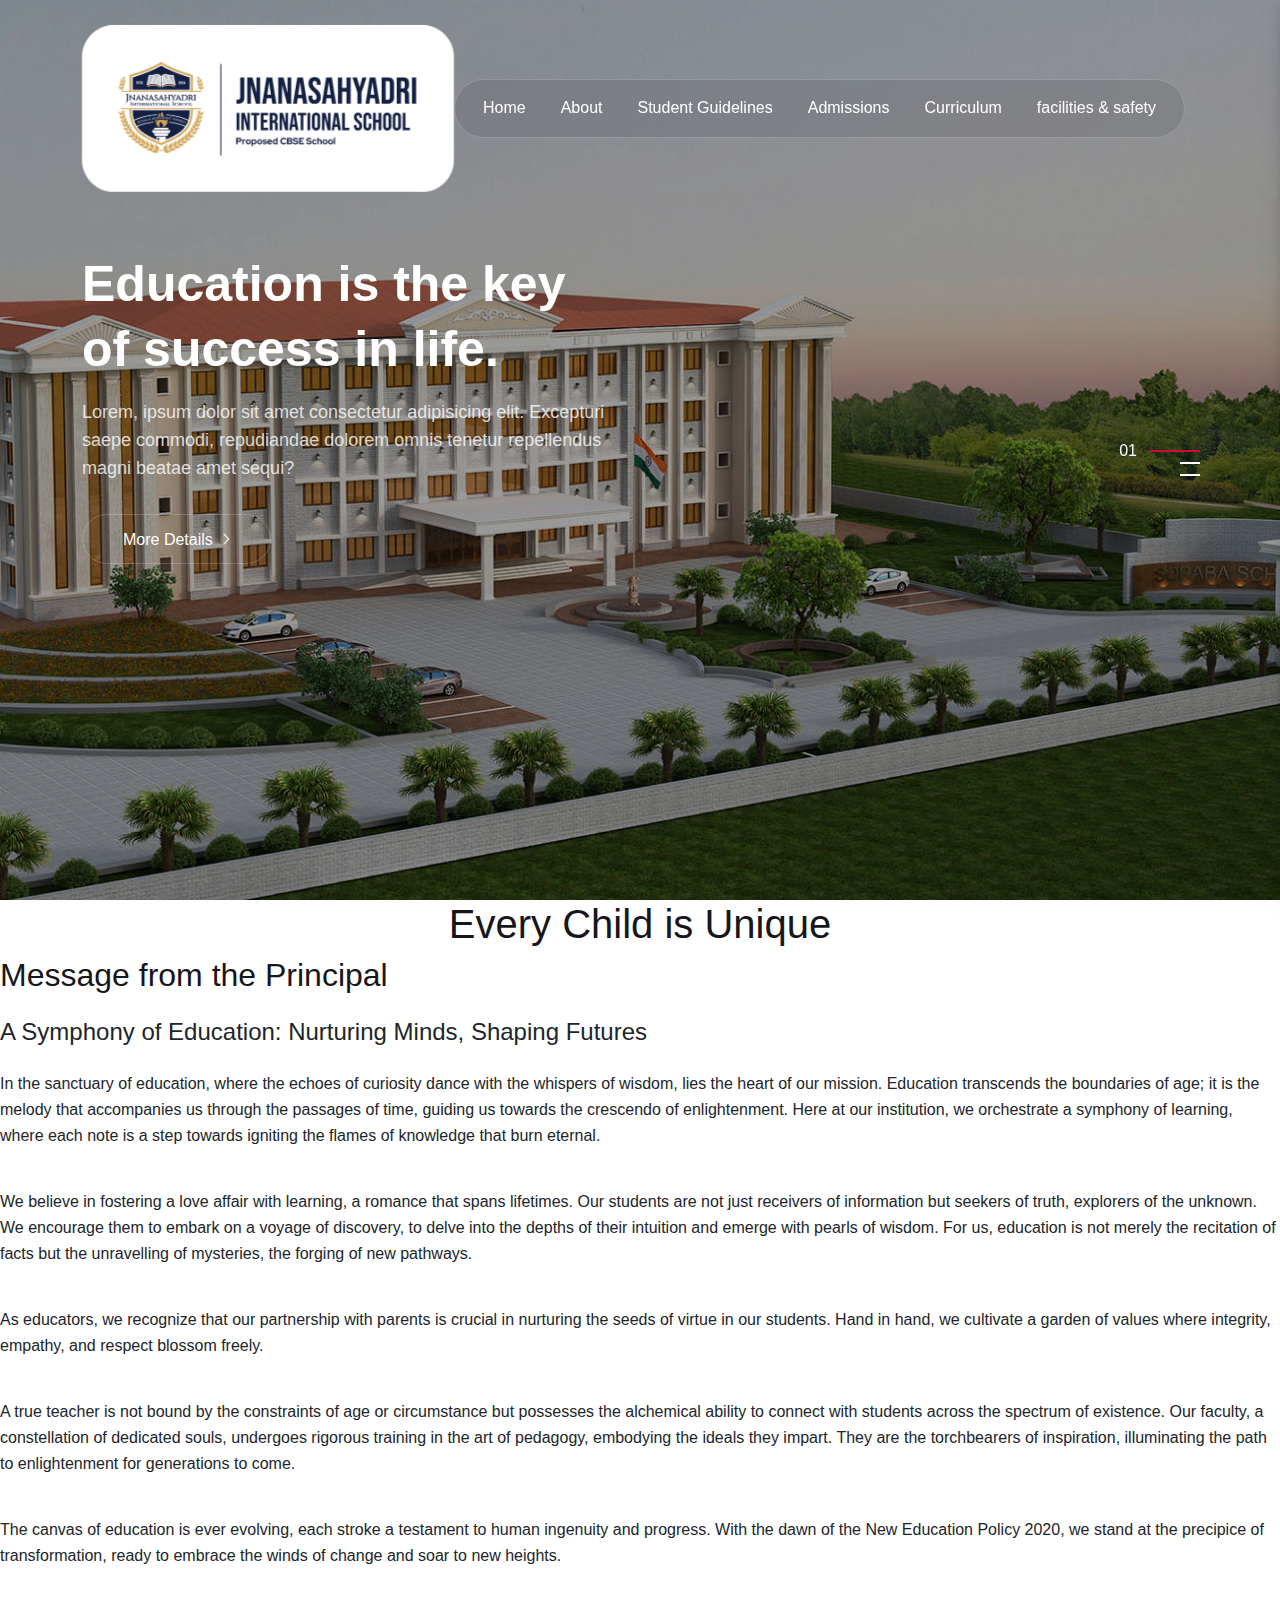
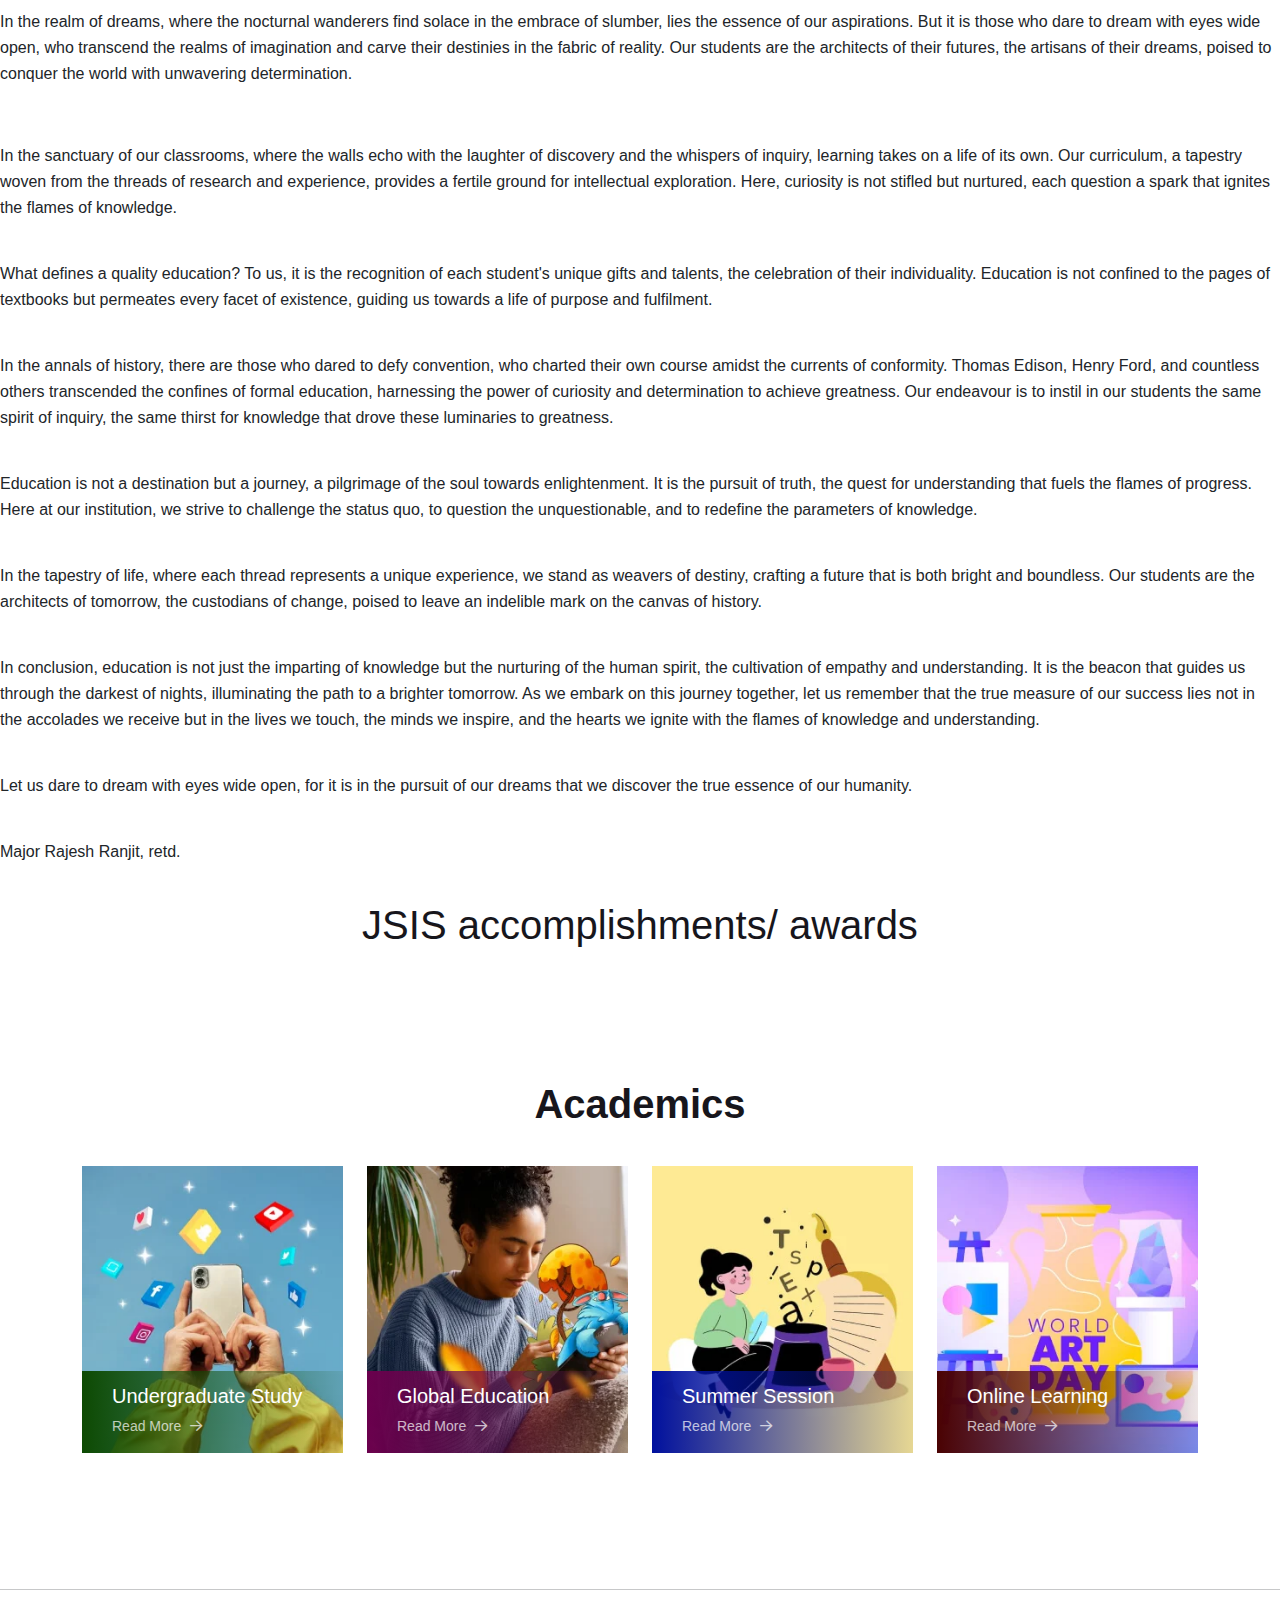
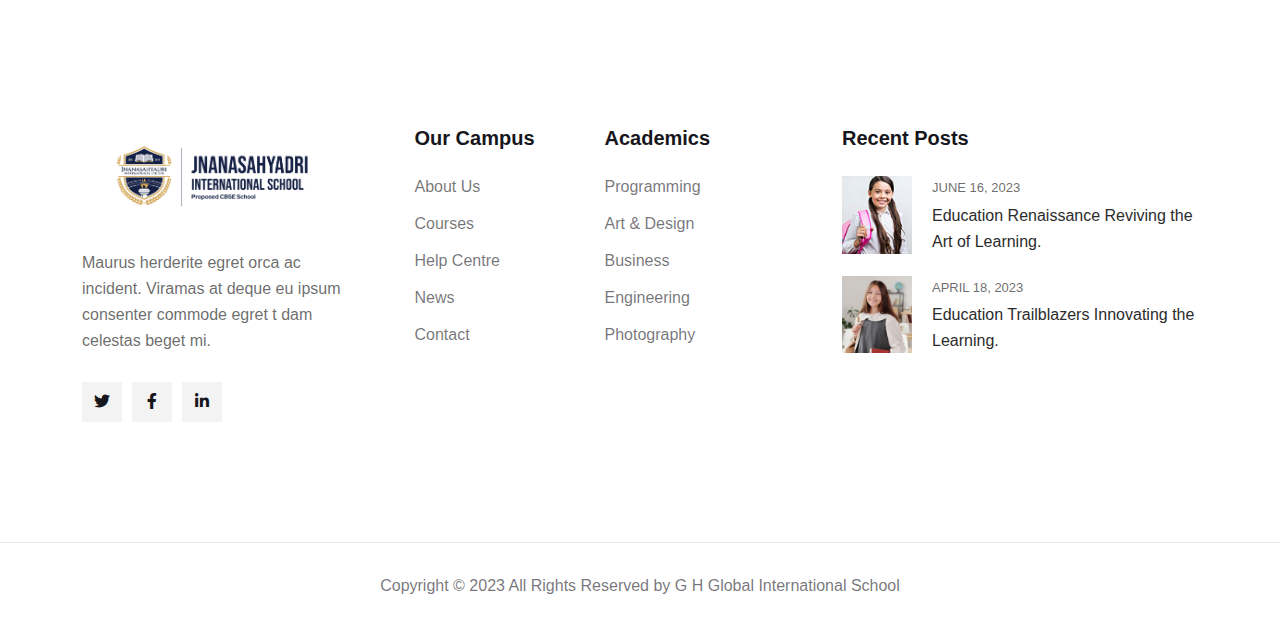
==== commit 259c1a52: "updated" ====
--- a/index.html
+++ b/index.html
@@ -602,6 +602,7 @@
     </section>
 
     <!-- FOOTER SECTION STARTS HERE -->
+    <hr />
     <footer class="tl-footer tl-4-footer px-24">
       <div class="tl-footer-top">
         <div class="container">
